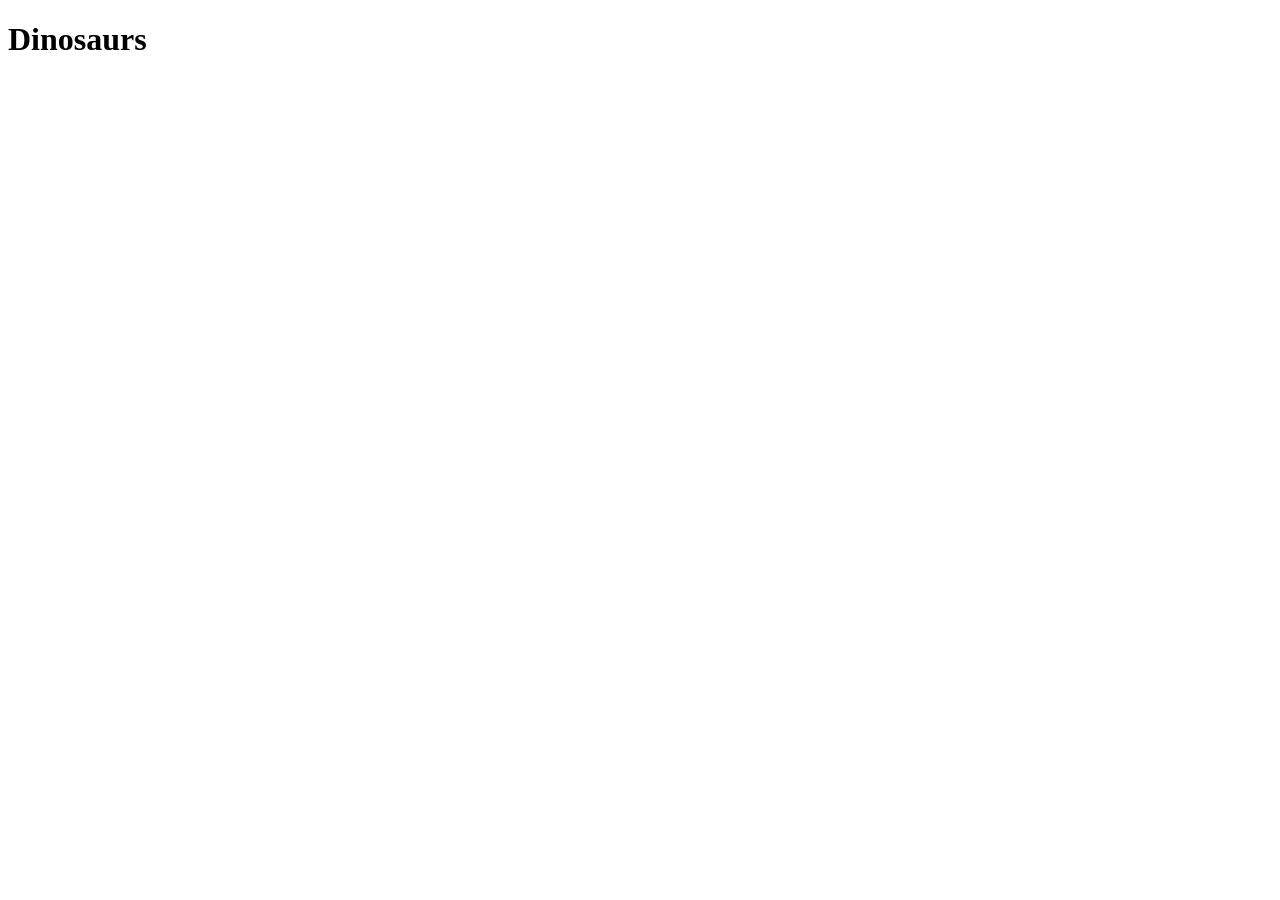
==== public/index.html @ 1591efa3 "added CSS" ====
<!DOCTYPE html>
<html lang="en">
    <head>
        <link rel="stylesheet" href="/index.css">
        <title>Dinosaurs Deploy</title>
    </head>

    <body>
        <h1>Dinosaurs</h1>
    </body>
</html>
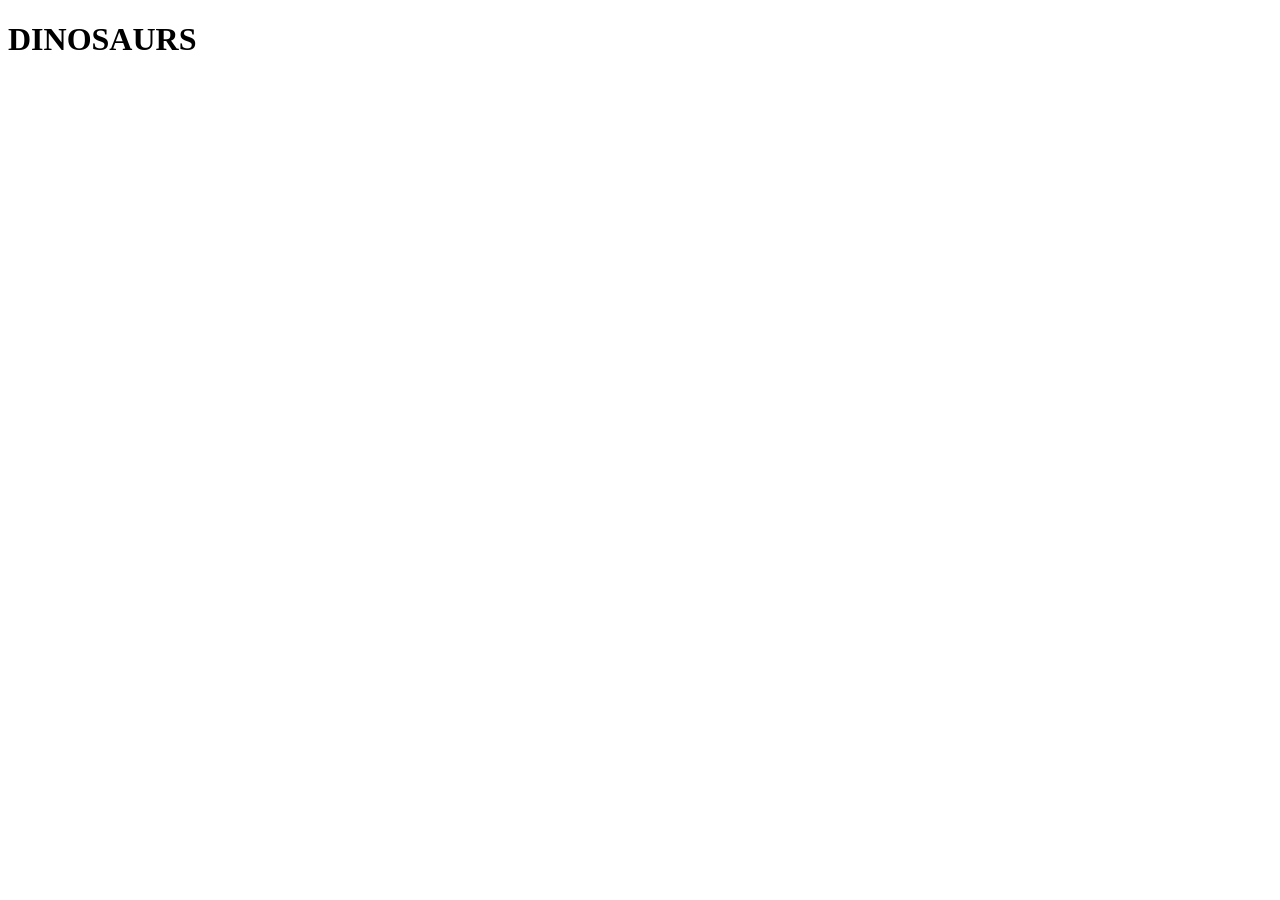
==== commit 8c2767fe: "midpoints" ====
--- a/public/index.html
+++ b/public/index.html
@@ -6,6 +6,6 @@
     </head>
 
     <body>
-        <h1>Dinosaurs</h1>
+        <h1>DINOSAURS</h1>
     </body>
 </html>
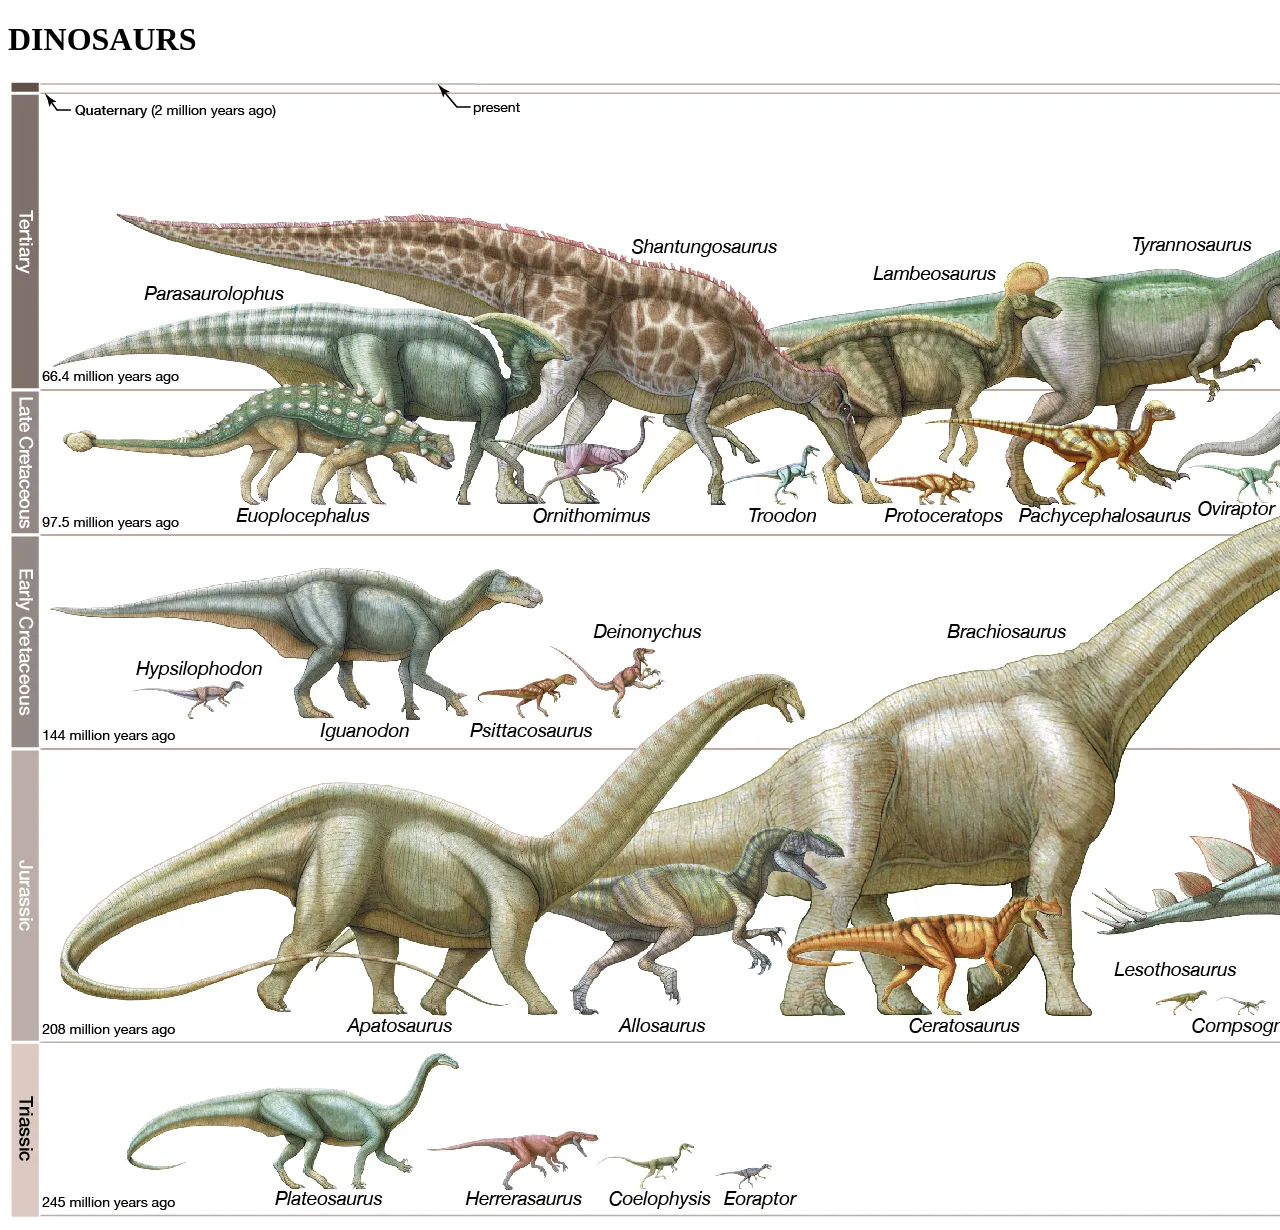
==== commit 34642505: "added image" ====
--- a/public/index.html
+++ b/public/index.html
@@ -7,5 +7,7 @@
 
     <body>
         <h1>DINOSAURS</h1>
+        <script src="/js"></script>
+        <img src ="../images/dinosaurs.webp"/>
     </body>
 </html>
